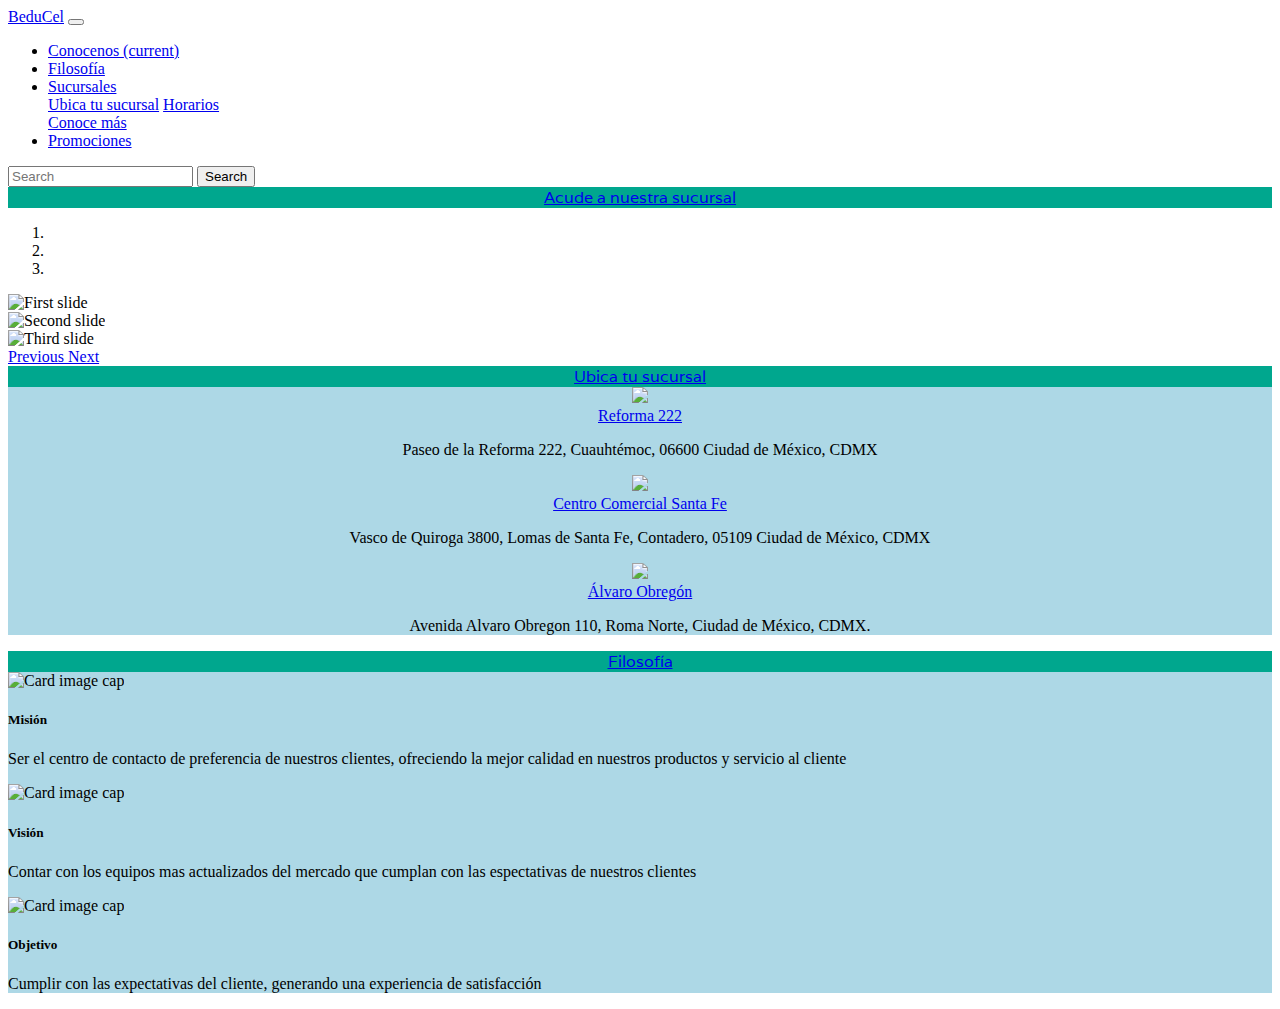
==== conocenos.html @ 0fbf2313 "Add files via upload" ====
<!DOCTYPE html>
<html>
<head>
  <meta charset="utf-8" />
  <title>Page Title</title>
  <link rel="stylesheet" href="https://stackpath.bootstrapcdn.com/bootstrap/4.1.3/css/bootstrap.min.css" integrity="sha384-MCw98/SFnGE8fJT3GXwEOngsV7Zt27NXFoaoApmYm81iuXoPkFOJwJ8ERdknLPMO" crossorigin="anonymous">
  <meta name="viewport" content="width=device-width, initial-scale=1">
  <link rel="stylesheet" href="CSS/bootstrap.min.css">
  <link rel="stylesheet" href="conocenos.css">
  
    <title>Conocenos</title>
  </head>
  <body>
    
      <!-- <nav class="navbar navbar-expand-lg navbar-dark bg-dark"> -->

  <nav class="navbar navbar-expand-lg navbar-dark bg-dark">
      <a class="navbar-brand" href="#">BeduCel</a>
      <button class="navbar-toggler" type="button" data-toggle="collapse" data-target="#navbarSupportedContent" aria-controls="navbarSupportedContent" aria-expanded="false" aria-label="Toggle navigation">
        <span class="navbar-toggler-icon"></span>
      </button>
    
      <div class="collapse navbar-collapse" id="navbarSupportedContent">
        <ul class="navbar-nav mr-auto">
          <li class="nav-item active">
            <a class="nav-link" href="#">Conocenos <span class="sr-only">(current)</span></a>
          </li>
          <li class="nav-item">
            <a class="nav-link" href="#">Filosofía</a>
          </li>
          <li class="nav-item dropdown">
            <a class="nav-link dropdown-toggle" href="#" id="navbarDropdown" role="button" data-toggle="dropdown" aria-haspopup="true" aria-expanded="false">
              Sucursales
            </a>
            <div class="dropdown-menu" aria-labelledby="navbarDropdown">
              <a class="dropdown-item" href="#">Ubica tu sucursal</a>
              <a class="dropdown-item" href="#">Horarios</a>
              <div class="dropdown-divider"></div>
              <a class="dropdown-item" href="#">Conoce más</a>
            </div>
          </li>
          <li class="nav-item">
            <a class="nav-link disabled" href="#">Promociones</a>
          </li>
        </ul>
        <form class="form-inline my-2 my-lg-0">
          <input class="form-control mr-sm-2" type="search" placeholder="Search" aria-label="Search">
          <button class="btn btn-outline-success my-2 my-sm-0" type="submit">Search</button>
        </form>
      </div>
    </nav>

    <!-- titulo -->
    
    
    <div class="h1">
  <div class="alert alert-info" role="alert">
    <a href="#" class="alert-link">Acude a nuestra sucursal</a>
  </div>
</div>


    <!-- carrusel -->
    <div id="carouselExampleIndicators" class="carousel slide" data-ride="carousel">
        <ol class="carousel-indicators">
          <li data-target="#carouselExampleIndicators" data-slide-to="0" class="active"></li>
          <li data-target="#carouselExampleIndicators" data-slide-to="1"></li>
          <li data-target="#carouselExampleIndicators" data-slide-to="2"></li>
        </ol>
        <div class="carousel-inner">
          <div class="carousel-item active">
            <img class="d-block w-100" src="Imagenes/DOBLEMEGAS.jpg" alt="First slide">
          </div>
          <div class="carousel-item">
            <img class="d-block w-100" src="Imagenes/CIRCULOAZUL.jpg" alt="Second slide">
          </div>
          <div class="carousel-item">
            <img class="d-block w-100" src="Imagenes/DOBLEMEGAS 2.jpg" alt="Third slide">
          </div>
        </div>
        <a class="carousel-control-prev" href="#carouselExampleIndicators" role="button" data-slide="prev">
          <span class="carousel-control-prev-icon" aria-hidden="true"></span>
          <span class="sr-only">Previous</span>
        </a>
        <a class="carousel-control-next" href="#carouselExampleIndicators" role="button" data-slide="next">
          <span class="carousel-control-next-icon" aria-hidden="true"></span>
          <span class="sr-only">Next</span>
        </a>
      </div>

      <!-- sucursales -->
    
    <div class="h2">
        <div class="alert alert-info" role="alert">
          <a href="#" class="alert-link">Ubica tu sucursal</a>
        </div>
      </div>

    <div class="row">
        <div class="col-lg-4 mb-5 mb-lg-0">
            <div data-animate-hover="1" data-toggle="hidden">
                <div class="card animate-this">
                    <div class="py-5 text-center">
                        <img src="Imagenes/Polanco.jpg" class="img-saturate" style="width: 380px;">
                    </div>
                    <div class="px-4 pb-5 text-center">
                        <a href="https://www.google.com.mx/maps/place/Paseo+de+la+Reforma+222,+Ju%C3%A1rez,+06600+Ciudad+de+M%C3%A9xico,+CDMX/@19.4286775,-99.1638569,17z/data=!3m1!4b1!4m5!3m4!1s0x85d1ff3382fad81b:0x214faeb378095ed8!8m2!3d19.4286725!4d-99.1616682" class="btn btn-sm btn-primary btn-circle">Reforma 222</a>
                        <p class="mt-4">Paseo de la Reforma 222, Cuauhtémoc, 06600 Ciudad de México, CDMX</p>
                    </div>
                </div>
            </div>
        </div>
        <div class="col-lg-4 mb-5 mb-lg-0">
            <div data-animate-hover="1" data-toggle="hidden">
                <div class="card animate-this">
                    <div class="py-5 text-center">
                        <img src="Imagenes/Santa fe.jpg" class="img-saturate" style="width: 340px;">
                    </div>
                    <div class="px-4 pb-5 text-center">
                        <a href="https://www.google.com.mx/maps/place/Samsung+Store/@19.3618288,-99.2750969,17z/data=!3m1!4b1!4m5!3m4!1s0x85d20196cada5b45:0xa704f82de54e4c2d!8m2!3d19.3618238!4d-99.2729082" class="btn btn-sm btn-primary btn-circle">Centro Comercial Santa Fe</a>
                        <p class="mt-4">Vasco de Quiroga 3800, Lomas de Santa Fe, Contadero, 05109 Ciudad de México, CDMX</p>
                    </div>
                </div>
            </div>
        </div>
        <div class="col-lg-4 mb-5 mb-lg-0">
            <div data-animate-hover="1" data-toggle="hidden">
                <div class="card animate-this">
                    <div class="py-5 text-center">
                        <img src="Imagenes/AO.JPG" class="img-saturate" style="width: 250px;">
                    </div>
                    <div class="px-4 pb-5 text-center">
                          <a href="https://www.google.com.mx/maps/place/Av.+%C3%81lvaro+Obreg%C3%B3n+110,+Roma+Nte.,+06700+Ciudad+de+M%C3%A9xico,+CDMX/@19.4181457,-99.1615951,17z/data=!3m1!4b1!4m5!3m4!1s0x85d1ff3af7dee3c9:0xde4d315a5ddc6846!8m2!3d19.4181407!4d-99.1594064" class="btn btn-sm btn-primary btn-circle">Álvaro Obregón</a>
                        <p class="mt-4">Avenida Alvaro Obregon 110, Roma Norte, Ciudad de México, CDMX.</p>
                    </div>
                </div>
            </div>
        </div>
    </div>
    
    <!-- Filosofía -->

    <div class="h2">
      <div class="alert alert-info" role="alert">
        <a href="#" class="alert-link">Filosofía</a>
      </div>
    </div>

    <!-- Misión,Visión y Objetivo -->

    <div class="card-deck">
      <div class="card">
        <img class="card-img-top" src="Imagenes/CT2.jpg" alt="Card image cap">
        <div class="card-body">
          <h5 class="card-title">Misión</h5>
          <p class="card-text">Ser el centro de contacto de preferencia de nuestros clientes, ofreciendo la mejor calidad en nuestros productos y servicio al cliente</p>
        </div>
      </div>
      <div class="card">
        <img class="card-img-top" src="Imagenes/CT1.jpg" alt="Card image cap">
        <div class="card-body">
          <h5 class="card-title">Visión</h5>
          <p class="card-text">Contar con los equipos mas actualizados del mercado que cumplan con las espectativas de nuestros clientes</p>
         </div>
      </div>
      <div class="card">
        <img class="card-img-top" src="Imagenes/CT3.jpg" alt="Card image cap">
        <div class="card-body">
          <h5 class="card-title">Objetivo</h5>
          <p class="card-text">Cumplir con las expectativas del cliente, generando una experiencia de satisfacción</p>
        </div>
      </div>
    </div>


    <script src="https://code.jquery.com/jquery-3.3.1.slim.min.js" integrity="sha384-q8i/X+965DzO0rT7abK41JStQIAqVgRVzpbzo5smXKp4YfRvH+8abtTE1Pi6jizo" crossorigin="anonymous"></script>
    <script src="https://cdnjs.cloudflare.com/ajax/libs/popper.js/1.14.3/umd/popper.min.js" integrity="sha384-ZMP7rVo3mIykV+2+9J3UJ46jBk0WLaUAdn689aCwoqbBJiSnjAK/l8WvCWPIPm49" crossorigin="anonymous"></script>
    <script src="https://stackpath.bootstrapcdn.com/bootstrap/4.1.3/js/bootstrap.min.js" integrity="sha384-ChfqqxuZUCnJSK3+MXmPNIyE6ZbWh2IMqE241rYiqJxyMiZ6OW/JmZQ5stwEULTy" crossorigin="anonymous"></script>
  

</body>
</html>
---- conocenos.css ----
@import url('https://fonts.googleapis.com/css?family=Varela');
@import url('https://fonts.googleapis.com/css?family=Varela+Round');
@import url('https://fonts.googleapis.com/css?family=PT+Sans+Narrow');


.text-center {
    text-align: center;
}

.h1{
    text-align: center;
    font-family: 'Varela';
    background: #00a78e;
}

.tamaño-mapa{
    width: 40%;
    height: 350px;
}
.accordion{
    text-align: center;
    justify-content: end;
    width: 40%;
    height: 350px;
}

.h2{
    text-align: center;
    font-family: 'Varela';
    background: #00a78e;
}
.container{
    display: flex;
    justify-content: space-around;
    font-family: 'Varela';
    margin: 10px;
    padding: 20px;
}

.m-bottom-l{
    margin-bottom: 50px;    
}

.card-deck{
    background: lightblue;
}
.row{
    background: lightblue;
}
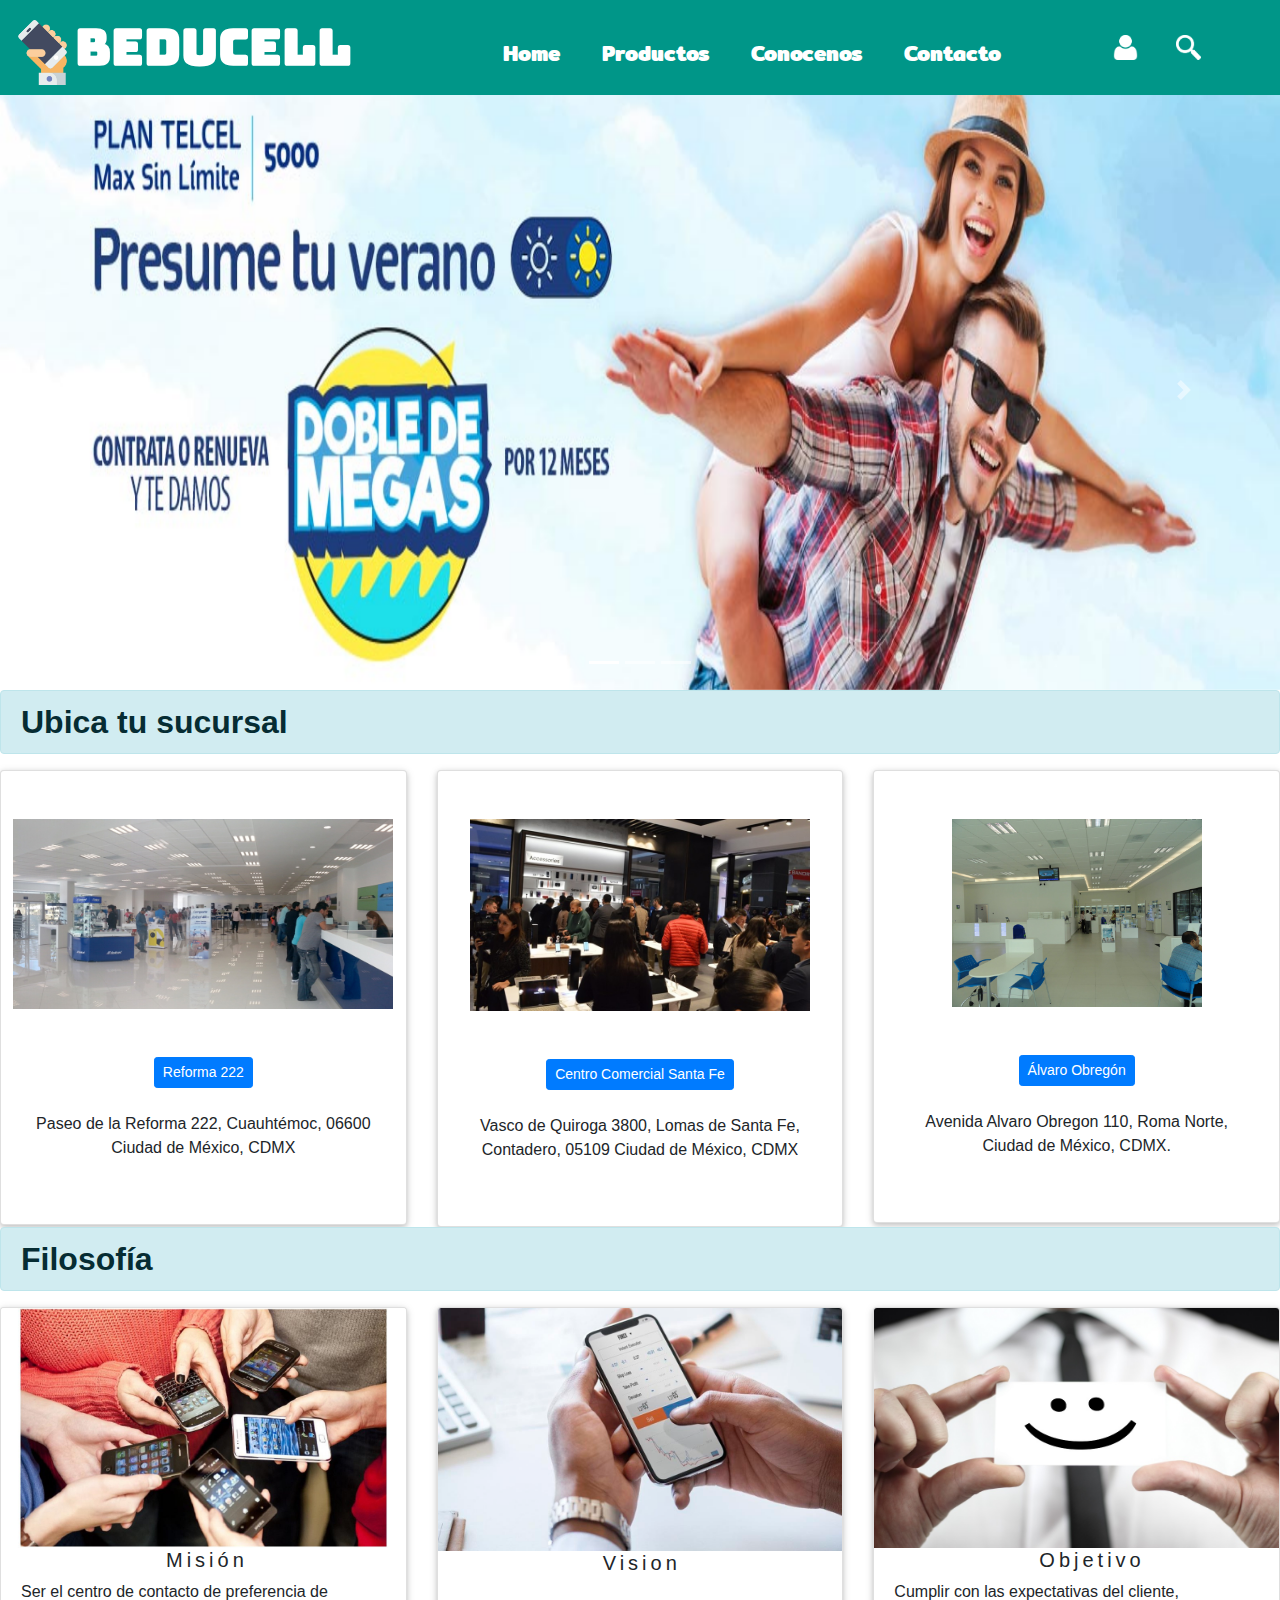
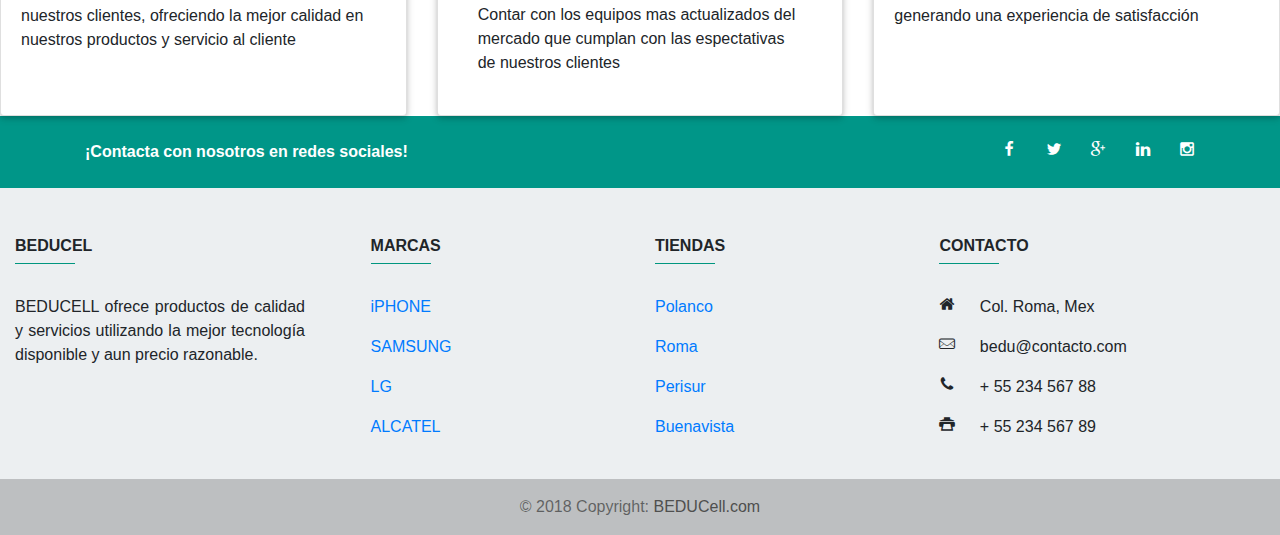
==== commit 976d2428: "BeduCell" ====
--- a/conocenos.html
+++ b/conocenos.html
@@ -1,146 +1,130 @@
-<!DOCTYPE html>
-<html>
-<head>
-  <meta charset="utf-8" />
-  <title>Page Title</title>
-  <link rel="stylesheet" href="https://stackpath.bootstrapcdn.com/bootstrap/4.1.3/css/bootstrap.min.css" integrity="sha384-MCw98/SFnGE8fJT3GXwEOngsV7Zt27NXFoaoApmYm81iuXoPkFOJwJ8ERdknLPMO" crossorigin="anonymous">
-  <meta name="viewport" content="width=device-width, initial-scale=1">
-  <link rel="stylesheet" href="CSS/bootstrap.min.css">
-  <link rel="stylesheet" href="conocenos.css">
+<!DOCTYPE html> <!-- Declaracion-->
+<html lang="es">
+	<head>
+		<title>BEDUCell</title>
+		<meta charset="utf-8">
+		<meta name="viewport" content="width=device-width, user-scalable=no, initial-scale=1, maximum-scale=1, minimum-scale=1">
+		
+		<link rel="stylesheet" href="css/styleHome.css">
+		<link rel="stylesheet" href="css/bootstrap.min.css">
+		<link rel="stylesheet" href="css/stylesFontastic.css">
+		
+
+			
+	</head>
+	
+	<body>
+		<!--INICIA  MENU-->	
+		<div class="contenedor">
+			<div class="menu">
+				<img src="img/tel.png" width="65px" alt="">
+				<a href="#">BEDUCell</a>
+			</div>
+				<nav class="nav">
+					<ul>
+						<li><a id="home" href="index.html">Home</a></li>
+						<li><a href="#">Productos</a></li>
+						<li><a href="conocenos.html">Conocenos</a></li>
+						<li><a href="footer.html">Contacto</a></li>	
+					</ul>
+					
+				</nav>
+			<div class="buscador">
+				<img src="img/sesion.png" width="25px" alt="">	
+				<img src="img/busqueda.png" width="25px" alt="">	
+			</div>
+		</div>
+    <div class="h1">
+        <div class="alert alert-info" role="alert">
+          <a href="#" class="alert-link">Acude a nuestra sucursal</a>
+        </div>
+      </div>
+      
+      
+          <!-- carrusel -->
+          <div id="carouselExampleIndicators" class="carousel slide" data-ride="carousel">
+              <ol class="carousel-indicators">
+                <li data-target="#carouselExampleIndicators" data-slide-to="0" class="active"></li>
+                <li data-target="#carouselExampleIndicators" data-slide-to="1"></li>
+                <li data-target="#carouselExampleIndicators" data-slide-to="2"></li>
+              </ol>
+              <div class="carousel-inner">
+                <div class="carousel-item active">
+                  <img class="d-block w-100" src="img/DOBLEMEGAS.jpg" alt="First slide">
+                </div>
+                <div class="carousel-item">
+                  <img class="d-block w-100" src="img/CIRCULOAZUL.jpg" alt="Second slide">
+                </div>
+                <div class="carousel-item">
+                  <img class="d-block w-100" src="img/DOBLEMEGAS 2.jpg" alt="Third slide">
+                </div>
+              </div>
+              <a class="carousel-control-prev" href="#carouselExampleIndicators" role="button" data-slide="prev">
+                <span class="carousel-control-prev-icon" aria-hidden="true"></span>
+                <span class="sr-only">Previous</span>
+              </a>
+              <a class="carousel-control-next" href="#carouselExampleIndicators" role="button" data-slide="next">
+                <span class="carousel-control-next-icon" aria-hidden="true"></span>
+                <span class="sr-only">Next</span>
+              </a>
+            </div>
+      
+		
+	 <!-- sucursales -->
+    
+   <div class="h2">
+      <div class="alert alert-info" role="alert">
+        <a href="#" class="alert-link">Ubica tu sucursal</a>
+      </div>
+    </div>
+
+  <div class="row">
+      <div class="col-lg-4 mb-5 mb-lg-0">
+          <div data-animate-hover="1" data-toggle="hidden">
+              <div class="card animate-this">
+                  <div class="py-5 text-center">
+                      <img src="img/Polanco.jpg" class="img-saturate" style="width: 380px;">
+                  </div>
+                  <div class="px-4 pb-5 text-center">
+                      <a href="https://www.google.com.mx/maps/place/Paseo+de+la+Reforma+222,+Ju%C3%A1rez,+06600+Ciudad+de+M%C3%A9xico,+CDMX/@19.4286775,-99.1638569,17z/data=!3m1!4b1!4m5!3m4!1s0x85d1ff3382fad81b:0x214faeb378095ed8!8m2!3d19.4286725!4d-99.1616682" class="btn btn-sm btn-primary btn-circle">Reforma 222</a>
+                      <p class="mt-4">Paseo de la Reforma 222, Cuauhtémoc, 06600 Ciudad de México, CDMX</p>
+                  </div>
+              </div>
+          </div>
+      </div>
+      <div class="col-lg-4 mb-5 mb-lg-0">
+          <div data-animate-hover="1" data-toggle="hidden">
+              <div class="card animate-this">
+                  <div class="py-5 text-center">
+                      <img src="img/Santa fe.jpg" class="img-saturate" style="width: 340px;">
+                  </div>
+                  <div class="px-4 pb-5 text-center">
+                      <a href="https://www.google.com.mx/maps/place/Samsung+Store/@19.3618288,-99.2750969,17z/data=!3m1!4b1!4m5!3m4!1s0x85d20196cada5b45:0xa704f82de54e4c2d!8m2!3d19.3618238!4d-99.2729082" class="btn btn-sm btn-primary btn-circle">Centro Comercial Santa Fe</a>
+                      <p class="mt-4">Vasco de Quiroga 3800, Lomas de Santa Fe, Contadero, 05109 Ciudad de México, CDMX</p>
+                  </div>
+              </div>
+          </div>
+      </div>
+      <div class="col-lg-4 mb-5 mb-lg-0">
+          <div data-animate-hover="1" data-toggle="hidden">
+              <div class="card animate-this">
+                  <div class="py-5 text-center">
+                      <img src="img/AO.JPG" class="img-saturate" style="width: 250px;">
+                  </div>
+                  <div class="px-4 pb-5 text-center">
+                        <a href="https://www.google.com.mx/maps/place/Av.+%C3%81lvaro+Obreg%C3%B3n+110,+Roma+Nte.,+06700+Ciudad+de+M%C3%A9xico,+CDMX/@19.4181457,-99.1615951,17z/data=!3m1!4b1!4m5!3m4!1s0x85d1ff3af7dee3c9:0xde4d315a5ddc6846!8m2!3d19.4181407!4d-99.1594064" class="btn btn-sm btn-primary btn-circle">Álvaro Obregón</a>
+                      <p class="mt-4">Avenida Alvaro Obregon 110, Roma Norte, Ciudad de México, CDMX.</p>
+                  </div>
+              </div>
+          </div>
+      </div>
+  </div>
   
-    <title>Conocenos</title>
-  </head>
-  <body>
-    
-      <!-- <nav class="navbar navbar-expand-lg navbar-dark bg-dark"> -->
-
-  <nav class="navbar navbar-expand-lg navbar-dark bg-dark">
-      <a class="navbar-brand" href="#">BeduCel</a>
-      <button class="navbar-toggler" type="button" data-toggle="collapse" data-target="#navbarSupportedContent" aria-controls="navbarSupportedContent" aria-expanded="false" aria-label="Toggle navigation">
-        <span class="navbar-toggler-icon"></span>
-      </button>
-    
-      <div class="collapse navbar-collapse" id="navbarSupportedContent">
-        <ul class="navbar-nav mr-auto">
-          <li class="nav-item active">
-            <a class="nav-link" href="#">Conocenos <span class="sr-only">(current)</span></a>
-          </li>
-          <li class="nav-item">
-            <a class="nav-link" href="#">Filosofía</a>
-          </li>
-          <li class="nav-item dropdown">
-            <a class="nav-link dropdown-toggle" href="#" id="navbarDropdown" role="button" data-toggle="dropdown" aria-haspopup="true" aria-expanded="false">
-              Sucursales
-            </a>
-            <div class="dropdown-menu" aria-labelledby="navbarDropdown">
-              <a class="dropdown-item" href="#">Ubica tu sucursal</a>
-              <a class="dropdown-item" href="#">Horarios</a>
-              <div class="dropdown-divider"></div>
-              <a class="dropdown-item" href="#">Conoce más</a>
-            </div>
-          </li>
-          <li class="nav-item">
-            <a class="nav-link disabled" href="#">Promociones</a>
-          </li>
-        </ul>
-        <form class="form-inline my-2 my-lg-0">
-          <input class="form-control mr-sm-2" type="search" placeholder="Search" aria-label="Search">
-          <button class="btn btn-outline-success my-2 my-sm-0" type="submit">Search</button>
-        </form>
-      </div>
-    </nav>
-
-    <!-- titulo -->
-    
-    
-    <div class="h1">
-  <div class="alert alert-info" role="alert">
-    <a href="#" class="alert-link">Acude a nuestra sucursal</a>
-  </div>
-</div>
-
-
-    <!-- carrusel -->
-    <div id="carouselExampleIndicators" class="carousel slide" data-ride="carousel">
-        <ol class="carousel-indicators">
-          <li data-target="#carouselExampleIndicators" data-slide-to="0" class="active"></li>
-          <li data-target="#carouselExampleIndicators" data-slide-to="1"></li>
-          <li data-target="#carouselExampleIndicators" data-slide-to="2"></li>
-        </ol>
-        <div class="carousel-inner">
-          <div class="carousel-item active">
-            <img class="d-block w-100" src="Imagenes/DOBLEMEGAS.jpg" alt="First slide">
-          </div>
-          <div class="carousel-item">
-            <img class="d-block w-100" src="Imagenes/CIRCULOAZUL.jpg" alt="Second slide">
-          </div>
-          <div class="carousel-item">
-            <img class="d-block w-100" src="Imagenes/DOBLEMEGAS 2.jpg" alt="Third slide">
-          </div>
-        </div>
-        <a class="carousel-control-prev" href="#carouselExampleIndicators" role="button" data-slide="prev">
-          <span class="carousel-control-prev-icon" aria-hidden="true"></span>
-          <span class="sr-only">Previous</span>
-        </a>
-        <a class="carousel-control-next" href="#carouselExampleIndicators" role="button" data-slide="next">
-          <span class="carousel-control-next-icon" aria-hidden="true"></span>
-          <span class="sr-only">Next</span>
-        </a>
-      </div>
-
-      <!-- sucursales -->
-    
-    <div class="h2">
-        <div class="alert alert-info" role="alert">
-          <a href="#" class="alert-link">Ubica tu sucursal</a>
-        </div>
-      </div>
-
-    <div class="row">
-        <div class="col-lg-4 mb-5 mb-lg-0">
-            <div data-animate-hover="1" data-toggle="hidden">
-                <div class="card animate-this">
-                    <div class="py-5 text-center">
-                        <img src="Imagenes/Polanco.jpg" class="img-saturate" style="width: 380px;">
-                    </div>
-                    <div class="px-4 pb-5 text-center">
-                        <a href="https://www.google.com.mx/maps/place/Paseo+de+la+Reforma+222,+Ju%C3%A1rez,+06600+Ciudad+de+M%C3%A9xico,+CDMX/@19.4286775,-99.1638569,17z/data=!3m1!4b1!4m5!3m4!1s0x85d1ff3382fad81b:0x214faeb378095ed8!8m2!3d19.4286725!4d-99.1616682" class="btn btn-sm btn-primary btn-circle">Reforma 222</a>
-                        <p class="mt-4">Paseo de la Reforma 222, Cuauhtémoc, 06600 Ciudad de México, CDMX</p>
-                    </div>
-                </div>
-            </div>
-        </div>
-        <div class="col-lg-4 mb-5 mb-lg-0">
-            <div data-animate-hover="1" data-toggle="hidden">
-                <div class="card animate-this">
-                    <div class="py-5 text-center">
-                        <img src="Imagenes/Santa fe.jpg" class="img-saturate" style="width: 340px;">
-                    </div>
-                    <div class="px-4 pb-5 text-center">
-                        <a href="https://www.google.com.mx/maps/place/Samsung+Store/@19.3618288,-99.2750969,17z/data=!3m1!4b1!4m5!3m4!1s0x85d20196cada5b45:0xa704f82de54e4c2d!8m2!3d19.3618238!4d-99.2729082" class="btn btn-sm btn-primary btn-circle">Centro Comercial Santa Fe</a>
-                        <p class="mt-4">Vasco de Quiroga 3800, Lomas de Santa Fe, Contadero, 05109 Ciudad de México, CDMX</p>
-                    </div>
-                </div>
-            </div>
-        </div>
-        <div class="col-lg-4 mb-5 mb-lg-0">
-            <div data-animate-hover="1" data-toggle="hidden">
-                <div class="card animate-this">
-                    <div class="py-5 text-center">
-                        <img src="Imagenes/AO.JPG" class="img-saturate" style="width: 250px;">
-                    </div>
-                    <div class="px-4 pb-5 text-center">
-                          <a href="https://www.google.com.mx/maps/place/Av.+%C3%81lvaro+Obreg%C3%B3n+110,+Roma+Nte.,+06700+Ciudad+de+M%C3%A9xico,+CDMX/@19.4181457,-99.1615951,17z/data=!3m1!4b1!4m5!3m4!1s0x85d1ff3af7dee3c9:0xde4d315a5ddc6846!8m2!3d19.4181407!4d-99.1594064" class="btn btn-sm btn-primary btn-circle">Álvaro Obregón</a>
-                        <p class="mt-4">Avenida Alvaro Obregon 110, Roma Norte, Ciudad de México, CDMX.</p>
-                    </div>
-                </div>
-            </div>
-        </div>
-    </div>
-    
-    <!-- Filosofía -->
-
-    <div class="h2">
+		
+		
+	<!-- Filosofía -->
+
+  <div class="h2">
       <div class="alert alert-info" role="alert">
         <a href="#" class="alert-link">Filosofía</a>
       </div>
@@ -150,35 +134,188 @@
 
     <div class="card-deck">
       <div class="card">
-        <img class="card-img-top" src="Imagenes/CT2.jpg" alt="Card image cap">
+        <img class="card-img-top" src="img/imgCalidad.jpg" height="240px"; alt="Card image cap">
+        <div class="card-title">
+            <h5>Misión</h5>
+        </div>
         <div class="card-body">
-          <h5 class="card-title">Misión</h5>
           <p class="card-text">Ser el centro de contacto de preferencia de nuestros clientes, ofreciendo la mejor calidad en nuestros productos y servicio al cliente</p>
         </div>
       </div>
       <div class="card">
-        <img class="card-img-top" src="Imagenes/CT1.jpg" alt="Card image cap">
-        <div class="card-body">
-          <h5 class="card-title">Visión</h5>
-          <p class="card-text">Contar con los equipos mas actualizados del mercado que cumplan con las espectativas de nuestros clientes</p>
+        <img class="card-img-top" src="img/CT1.jpg" alt="Card image cap">
+        
+            <div class="card-title">
+                <h5>Vision</h5>
+              </div>
+                <div class="card-body">
+           
+          <div  class="card-body">  
+              <p class="card-text">Contar con los equipos mas actualizados del mercado que cumplan con las espectativas de nuestros clientes</p>
+          </div>
+          
          </div>
       </div>
       <div class="card">
-        <img class="card-img-top" src="Imagenes/CT3.jpg" alt="Card image cap">
-        <div class="card-body">
-          <h5 class="card-title">Objetivo</h5>
+        <img class="card-img-top" src="img/clienteFeliz.jpg" height="240px"; alt="Card image cap">
+        
+          <div class="card-title">
+              <h5 >Objetivo</h5>
+          </div>
+          <div class="card-body">
           <p class="card-text">Cumplir con las expectativas del cliente, generando una experiencia de satisfacción</p>
         </div>
       </div>
     </div>
-
-
-    <script src="https://code.jquery.com/jquery-3.3.1.slim.min.js" integrity="sha384-q8i/X+965DzO0rT7abK41JStQIAqVgRVzpbzo5smXKp4YfRvH+8abtTE1Pi6jizo" crossorigin="anonymous"></script>
+	<!--EMPIEZA FOOTER -->
+	<!-- Footer -->
+<footer class="page-footer font-small blue-grey lighten-5 footerText">
+
+		<div style="background-color: #009688;">
+		  <div class="container">
+	
+			<!-- Grid row-->
+			<div class="row py-4 d-flex align-items-center">
+	
+			  <!-- Grid column -->
+			  <div class="col-md-6 col-lg-5 text-center text-md-left mb-4 mb-md-0">
+				<h6 class="mb-0 colorRedes">¡Contacta con nosotros en redes sociales!</h6>
+			  </div>
+			  <!-- Grid column -->
+	
+			  <!-- Grid column -->
+			  <div class="col-md-6 col-lg-7 text-center text-md-right ">
+	
+				<!-- Facebook -->
+				<a class="fb-ic">
+				  <i class="fa icon-facebook white-text mr-4 iconFooter"> </i>
+				</a>
+				<!-- Twitter -->
+				<a class="tw-ic">
+				  <i class="fa icon-twitter white-text mr-4 iconFooter"> </i>
+				</a>
+				<!-- Google +-->
+				<a class="gplus-ic">
+				  <i class="fa  white-text mr-4 icon-google-plus iconFooter"> </i>
+				</a>
+				<!--Linkedin -->
+				<a class="li-ic">
+				  <i class="fa icon-linkedin white-text mr-4 iconFooter"> </i>
+				</a>
+				<!--Instagram-->
+				<a class="ins-ic">
+				  <i class="fa icon-instagram white-text iconFooter"> </i>
+				</a>
+	
+			  </div>
+			  <!-- Grid column -->
+	
+			</div>
+			<!-- Grid row-->
+	
+		  </div>
+		</div>
+	
+		<!-- Footer Links -->
+		<div class="container-fluid text-center text-md-left mt-5  ">
+	
+		  <!-- Grid row -->
+		  <div class="row mt-3 dark-grey-text ">
+	
+			<!-- Grid column -->
+			<div class="col-md-3 col-lg-4 col-xl-3 mb-4">
+	
+			  <!-- Content -->
+			  <h6 class="text-uppercase font-weight-bold">BeduCel</h6>
+			  <hr class="teal accent-3 mb-4 mt-0 d-inline-block mx-auto " style="width: 60px;">
+			  <p class="footerMision">BEDUCELL ofrece productos de calidad y servicios utilizando la mejor tecnología disponible y aun precio razonable.</p>
+	
+			</div>
+			<!-- Grid column -->
+	
+			<!-- Grid column -->
+			<div class="col-md-2 col-lg-2 col-xl-2 mx-auto mb-4">
+	
+			  <!-- Links -->
+			  <h6 class="text-uppercase font-weight-bold">Marcas</h6>
+			  <hr class="teal accent-3 mb-4 mt-0 d-inline-block mx-auto " style="width: 60px;">
+			  <p>
+				<a class="dark-grey-text" href="#!">iPHONE</a>
+			  </p>
+			  <p>
+				<a class="dark-grey-text" href="#!">SAMSUNG</a>
+			  </p>
+			  <p>
+				<a class="dark-grey-text" href="#!">LG</a>
+			  </p>
+			  <p>
+				<a class="dark-grey-text" href="#!">ALCATEL</a>
+			  </p>
+	
+			</div>
+			<!-- Grid column -->
+	
+			<!-- Grid column -->
+			<div class="col-md-3 col-lg-2 col-xl-2 mx-auto mb-4">
+	
+			  <!-- Links -->
+			  <h6 class="text-uppercase font-weight-bold">Tiendas</h6>
+			  <hr class="teal accent-3 mb-4 mt-0 d-inline-block mx-auto" style="width: 60px;">
+			  <p>
+				<a class="dark-grey-text" href="#!">Polanco</a>
+			  </p>
+			  <p>
+				<a class="dark-grey-text" href="#!">Roma</a>
+			  </p>
+			  <p>
+				<a class="dark-grey-text" href="#!">Perisur</a>
+			  </p>
+			  <p>
+				<a class="dark-grey-text" href="#!">Buenavista</a>
+			  </p>
+	
+			</div>
+			<!-- Grid column -->
+	
+			<!-- Grid column -->
+			<div class="col-md-4 col-lg-3 col-xl-3 mx-auto mb-md-0 mb-4">
+	
+			  <!-- Links -->
+			  <h6 class="text-uppercase font-weight-bold">Contacto</h6>
+			  <hr class="teal accent-3 mb-4 mt-0 d-inline-block mx-auto" style="width: 60px;">
+			  <p>
+				<i class="icon-home iconFooterContact"></i> Col. Roma, Mex</p>
+			  <p>
+				<i class="fa icon-mail iconFooterContact"></i> bedu@contacto.com</p>
+			  <p>
+				<i class="fa icon-phone iconFooterContact"></i> + 55 234 567 88</p>
+			  <p>
+				<i class="fa icon-print iconFooterContact"></i> + 55 234 567 89</p>
+	
+			</div>
+			<!-- Grid column -->
+	
+		  </div>
+		  <!-- Grid row -->
+	
+		</div>
+		<!-- Footer Links -->
+	
+		<!-- Copyright -->
+		<div class="footer-copyright text-center text-black-50 py-3 footerTextCR">© 2018 Copyright:
+		  <a class="dark-grey-text" href="https://mdbootstrap.com/bootstrap-tutorial/ footerTextCR"> BEDUCell.com</a>
+		</div>
+		<!-- Copyright -->
+	
+	  </footer>
+	  <!-- Footer -->
+	<!--TERMINA FOOTER -->
+
+	
+	<script src="https://code.jquery.com/jquery-3.3.1.slim.min.js" integrity="sha384-q8i/X+965DzO0rT7abK41JStQIAqVgRVzpbzo5smXKp4YfRvH+8abtTE1Pi6jizo" crossorigin="anonymous"></script>
     <script src="https://cdnjs.cloudflare.com/ajax/libs/popper.js/1.14.3/umd/popper.min.js" integrity="sha384-ZMP7rVo3mIykV+2+9J3UJ46jBk0WLaUAdn689aCwoqbBJiSnjAK/l8WvCWPIPm49" crossorigin="anonymous"></script>
-    <script src="https://stackpath.bootstrapcdn.com/bootstrap/4.1.3/js/bootstrap.min.js" integrity="sha384-ChfqqxuZUCnJSK3+MXmPNIyE6ZbWh2IMqE241rYiqJxyMiZ6OW/JmZQ5stwEULTy" crossorigin="anonymous"></script>
-  
-
-</body>
-</html>
-
-
+	<script src="https://stackpath.bootstrapcdn.com/bootstrap/4.1.3/js/bootstrap.min.js" integrity="sha384-ChfqqxuZUCnJSK3+MXmPNIyE6ZbWh2IMqE241rYiqJxyMiZ6OW/JmZQ5stwEULTy" crossorigin="anonymous"></script>
+	
+	
+	</body>
+</html>--- a/css/styleHome.css
+++ b/css/styleHome.css
@@ -0,0 +1,400 @@
+@import url('https://fonts.googleapis.com/css?family=Varela');
+@import url('https://fonts.googleapis.com/css?family=Varela+Round');
+@import url('https://fonts.googleapis.com/css?family=PT+Sans+Narrow');
+@import url('https://fonts.googleapis.com/css?family=Bungee+Inline');
+@import url('https://fonts.googleapis.com/css?family=Saira');
+@import url('https://fonts.googleapis.com/css?family=Mitr');
+body{
+	margin: 0;
+}
+
+
+/*INICIA MENU*/
+
+.contenedor{
+	background: #009688;
+	width: 100%;
+	position: relative;
+	display: flex;
+	padding: 10px;
+	flex-wrap: wrap;
+	position: fixed;
+	z-index: 1000;
+}
+
+.menu{
+	width: 40%;
+	display: flex;
+	align-items: end;
+	
+}
+
+.menu a {
+	font-size: 50px;
+	color: #fff;
+	font-weight: bold;
+	font-family: 'Bungee Inline', cursive;
+
+}
+
+.menu :hover{
+	color: #fff;
+	text-decoration: none;
+}
+
+.nav ul{
+	width: 75%;
+	display: flex;
+	 align-items: end;
+	 justify-content: center;
+}
+
+.nav ul li{
+	list-style: none;
+}
+
+.nav li a{
+	text-decoration: none;
+	padding: .5em 1em;
+	font-size: 54px;
+	color: white;
+	font-family: 'Mitr', sans-serif;
+	font-size: 21px;
+	font-weight: bold;
+
+}
+
+.nav li a:hover{
+	color: #ffc107;
+	text-transform: uppercase ;
+	font-weight: bold;
+}
+
+.buscador{
+	width: 10%;
+	display: flex;
+	align-items: center;
+	justify-content: space-around;
+}
+
+/*FINALIZA MENU*/
+
+/* -------- ----- INICIA CAROUSEL ------ ----- ----*/
+
+/* -------- ----- FINALIZA CAROUSEL ------ ----- ----*/
+.carousel-item img{
+	height: 600px;
+}
+.carouselPrincipal{
+	margin-bottom: 40px;
+}
+.carouselTitulo{
+	margin-bottom: 100px;
+
+}
+.carouselTitulo h1{
+	font-size: 50px;
+	font-weight: bold;
+	text-decoration: underline;
+}
+.carousel-text{
+	font-size: 20px;
+}
+
+.carouselText{
+	margin-bottom: 150px
+}
+/*INICIA TEXTO PRINCIPAL*/
+.titulo{
+	display: flex;
+	justify-content: center;
+	align-items: center;
+	font-size: 40px;
+	color: white;
+
+}
+
+.bienvenido{
+	font-size: 70px;
+}
+
+.titulo p{
+	text-align: center;
+	padding-top: 3px;
+	font-size: 30px;
+	color: white;
+	padding-top: 30px;
+}
+
+.tituloPrincipal h3{
+	text-align: center;
+	font-size: 70px;
+	color: #48cfc1;	
+	font-family: 'PT Sans Narrow', sans-serif;
+	color: white;
+	margin: 0;
+	padding-top: 125px;
+}
+/*FINALIZA TEXTO PRINCIPAL*/
+
+/*INICIA WELCOME PRINCIPAL*/
+.seccionBienvenidos{
+	margin: 75px;
+}
+.welcomePrincipal {
+	text-align: center;
+	height: 100px;
+	margin-bottom: 30px;
+	
+}
+
+.welcomePrincipal h4{
+	color: #009688;
+	font-size: 50px;
+	font-weight: bold;
+	text-transform: uppercase;
+	letter-spacing: 4px;
+    font-family: 'PT Sans Narrow', sans-serif;
+}
+
+.welcomePrincipal p{
+	color: #999;
+	font-size: 20px;
+	text-align: center;
+	line-height: 25px;
+	font-family: 'Open Sans', sans-serif;
+	
+}
+
+/*FINALIZA WELCOME PRINCIPAL*/
+
+
+/*EMPIEZA WELCOME */
+
+.welcome{
+	margin-top: 20px;
+	display: flex;
+	justify-content: space-around;
+	align-items: center;
+	text-align: center;
+	height: 63vh;
+	margin: 0;
+}
+
+.welcome h4{
+	font-size: 28px;
+	letter-spacing: 2px;
+	margin: 1em 0;
+	font-family: 'PT Sans Narrow', sans-serif;
+	text-transform: uppercase;
+	
+}
+.textQ{
+	color: #999;
+	font-size: 18px;
+	font-family: 'Open Sans', sans-serif;
+}
+
+.iconPregunta{
+	border-radius: 50%;
+	border: 5px solid #ededed;
+	padding: 15px;
+}
+.question:hover{
+	box-shadow: 1px 4px 20px 1px #adadad;
+	padding: .8em;
+}
+/*FINALIZA  WELCOM*/
+
+/*EMPIEZA valores */
+
+.valores{
+	display: grid;
+	
+	grid-template: repeat(2, 1fr) / repeat(7, 1fr);
+	height: 100vh;
+}
+
+h5{
+	display: inline-block;
+	position: absolute;
+	color: #fff;
+	font-size: 55px;
+	margin: 270px 165px;
+	font-family: 'PT Sans Narrow', sans-serif;
+	letter-spacing: 4px;
+}
+
+.valorOpcion{
+	grid-column: 1/4;
+	grid-row: 1 / 3;
+}
+.valorTexto{
+	grid-column: 1/4;
+	grid-row: 2 / 3;
+}
+
+.valores2{
+	
+	background-image: url('../img/g1.jpg');
+	background-size: cover;
+	grid-column: 6/8;
+	grid-row: 2 / 2;
+	
+}
+
+.valores3{
+	text-align: center;
+	padding-top: 85px;
+	color: #fff;
+	background: #00a78e;
+	grid-column: 6/8;
+	grid-row: 1 / 2;
+	
+}
+.valores3 h3{
+	color: #ffc107;
+	font-weight: bold;
+	font-size: 25px;
+	font-family: 'Open Sans', sans-serif;
+	
+}
+
+.valores4{
+	text-align: center;
+	padding-top: 25%;
+	color: #fff;
+	background: #00a78e;
+	grid-column: 4/6;
+	grid-row: 2 / 2;
+}
+.valores4 h3{
+	color: #ffc107;
+	font-weight: bold;
+	font-size: 22px;
+	font-family: 'Open Sans', sans-serif;
+}
+
+.valores5{
+	
+	background-image: url('../img/g2.jpg');
+	background-size: cover;
+	grid-column: 4/6;
+	grid-row: 1 / 2;
+}
+.hand{
+	font-size: 60px;
+	color: #00a78e;
+	margin-left: 30px;
+}
+.valorOpcion h5{
+	margin-top: 100px;
+	margin-left: 50px;
+	font-size: 30px;
+	color: #ffc107;
+	font-weight: bold;
+}
+.valorTexto h5{
+	margin-top: 100px;
+	margin-left: 60px;
+	font-size: 30px;
+	color: #ffc107;
+	font-weight: bold;
+}
+.valorParrafo{
+	margin-top:65px; 
+	text-align: center;
+}
+.users{
+	font-size: 50px;
+	color: #00a78e;
+	margin-left: 30px
+}
+/*FINALIZA  valores*/
+.card{
+	box-shadow: 0 2px 5px 0 rgba(0,0,0,.16),0 2px 10px 0 rgba(0,0,0,.12);
+	word-wrap: break-word;
+
+}
+.cardP{
+	display: flex;
+	justify-content: space-between;
+	margin-top: 35px;
+	margin-bottom: 22px;
+}
+
+.cardImg img{
+	height: 230px;;
+}
+
+.fb{
+	color: #4867aa;
+	font-size: 50px;
+	cursor: pointer;
+}
+.tw{
+	color: #2daae2;
+	font-size: 50px;
+	cursor: pointer;
+}
+.gh{
+	font-size: 50px;
+	cursor: pointer;
+}
+
+
+.cadText{
+	color: #3f6aca;
+}
+
+.team{
+	margin-top: 20px;
+	font-size: 40px;
+	text-align: center;
+	color: #ffc107;
+	font-weight: bold;
+}
+.team span{
+	font-weight: normal;
+}
+
+/* -------- ----- EMPIEZA FOOTER ------ ----- ----*/
+.colorRedes{
+	color: #fff;
+	font-weight: bold;
+}
+
+.iconFooter{
+	color: #fff;
+	
+}
+
+.iconFooterContact{
+	margin-right: 20px;
+}
+
+.footerText{
+	background: #eceff1;
+}
+
+.footerTextCR{
+	background: #bdbfc1;
+}
+
+.footerTextCR a{
+	color: #4f4f4f;
+}
+.footerTextCR a:hover{
+	color: #4f4f4f;
+}
+
+.footerMision{
+	text-align: justify;
+}
+
+hr{
+	background: #00a78e;;
+}
+/* -------- ----- TERMINA FOOTER ------ ----- ----*/
+
+
--- a/css/stylesFontastic.css
+++ b/css/stylesFontastic.css
@@ -0,0 +1,82 @@
+@charset "UTF-8";
+
+@font-face {
+  font-family: "untitled-font-3";
+  src:url("../fonts/untitled-font-3.eot");
+  src:url("../fonts/untitled-font-3.eot?#iefix") format("embedded-opentype"),
+    url("../fonts/untitled-font-3.woff") format("woff"),
+    url("../fonts/untitled-font-3.ttf") format("truetype"),
+    url("../fonts/untitled-font-3.svg#untitled-font-3") format("svg");
+  font-weight: normal;
+  font-style: normal;
+
+}
+
+[data-icon]:before {
+  font-family: "untitled-font-3" !important;
+  content: attr(data-icon);
+  font-style: normal !important;
+  font-weight: normal !important;
+  font-variant: normal !important;
+  text-transform: none !important;
+  speak: none;
+  line-height: 1;
+  -webkit-font-smoothing: antialiased;
+  -moz-osx-font-smoothing: grayscale;
+}
+
+[class^="icon-"]:before,
+[class*=" icon-"]:before {
+  font-family: "untitled-font-3" !important;
+  font-style: normal !important;
+  font-weight: normal !important;
+  font-variant: normal !important;
+  text-transform: none !important;
+  speak: none;
+  line-height: 1;
+  -webkit-font-smoothing: antialiased;
+  -moz-osx-font-smoothing: grayscale;
+}
+
+.icon-thumbs-o-up:before {
+  content: "\61";
+}
+.icon-users:before {
+  content: "\62";
+}
+.icon-facebook-circled:before {
+  content: "\63";
+}
+.icon-twitter-circled:before {
+  content: "\64";
+}
+.icon-github:before {
+  content: "\65";
+}
+.icon-twitter:before {
+  content: "\66";
+}
+.icon-facebook:before {
+  content: "\67";
+}
+.icon-linkedin:before {
+  content: "\68";
+}
+.icon-instagram:before {
+  content: "\69";
+}
+.icon-home:before {
+  content: "\6a";
+}
+.icon-mail:before {
+  content: "\6b";
+}
+.icon-phone:before {
+  content: "\6c";
+}
+.icon-print:before {
+  content: "\6d";
+}
+.icon-google-plus:before {
+  content: "\6e";
+}
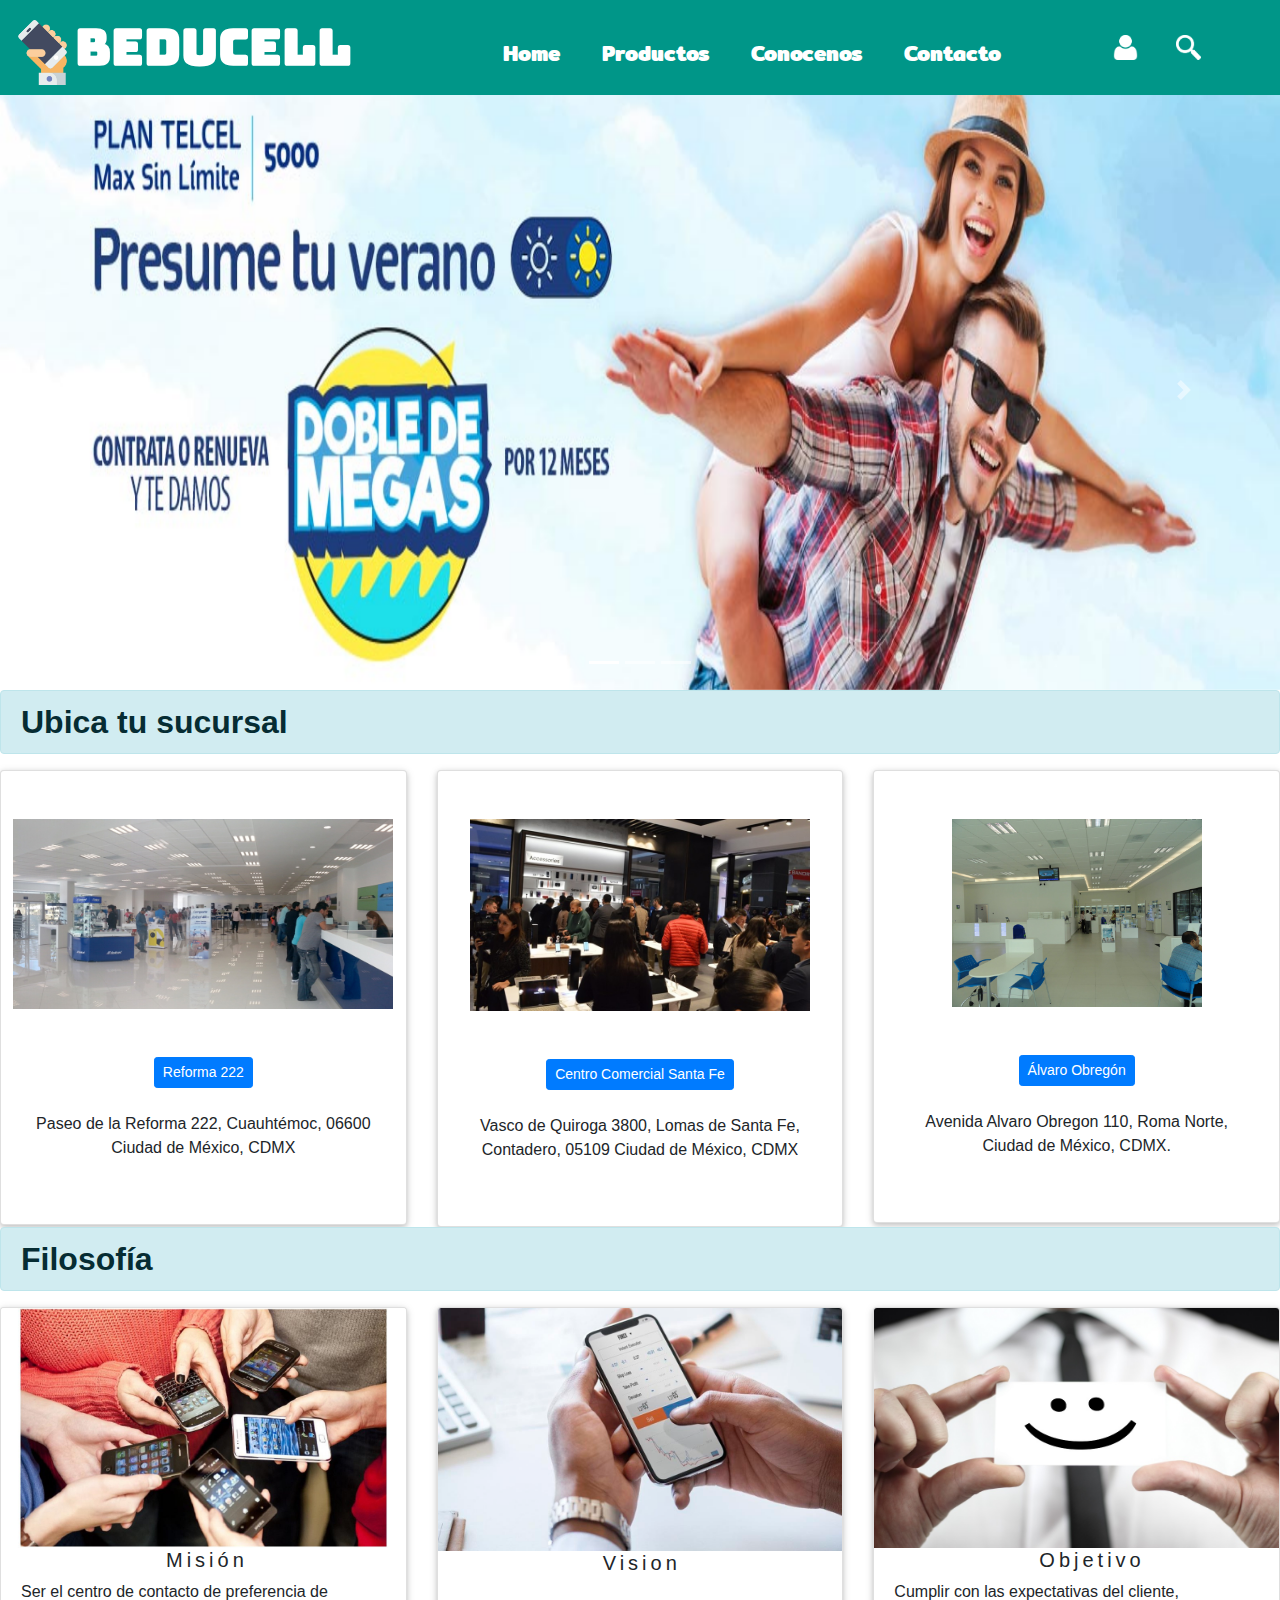
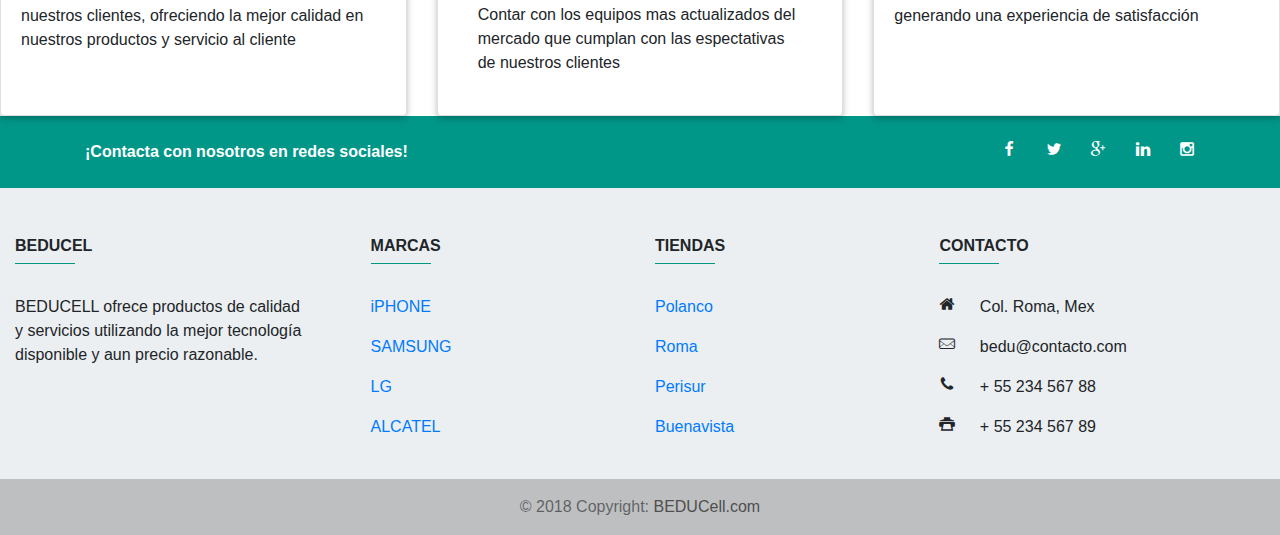
==== commit 648b4325: "BeduCell" ====
--- a/conocenos.html
+++ b/conocenos.html
@@ -23,7 +23,7 @@
 				<nav class="nav">
 					<ul>
 						<li><a id="home" href="index.html">Home</a></li>
-						<li><a href="#">Productos</a></li>
+						<li><a href="productos.html">Productos</a></li>
 						<li><a href="conocenos.html">Conocenos</a></li>
 						<li><a href="footer.html">Contacto</a></li>	
 					</ul>
--- a/css/styleHome.css
+++ b/css/styleHome.css
@@ -388,8 +388,9 @@
 	color: #4f4f4f;
 }
 
-.footerMision{
+#footerMision{
 	text-align: justify;
+	font-weight: normal;
 }
 
 hr{
